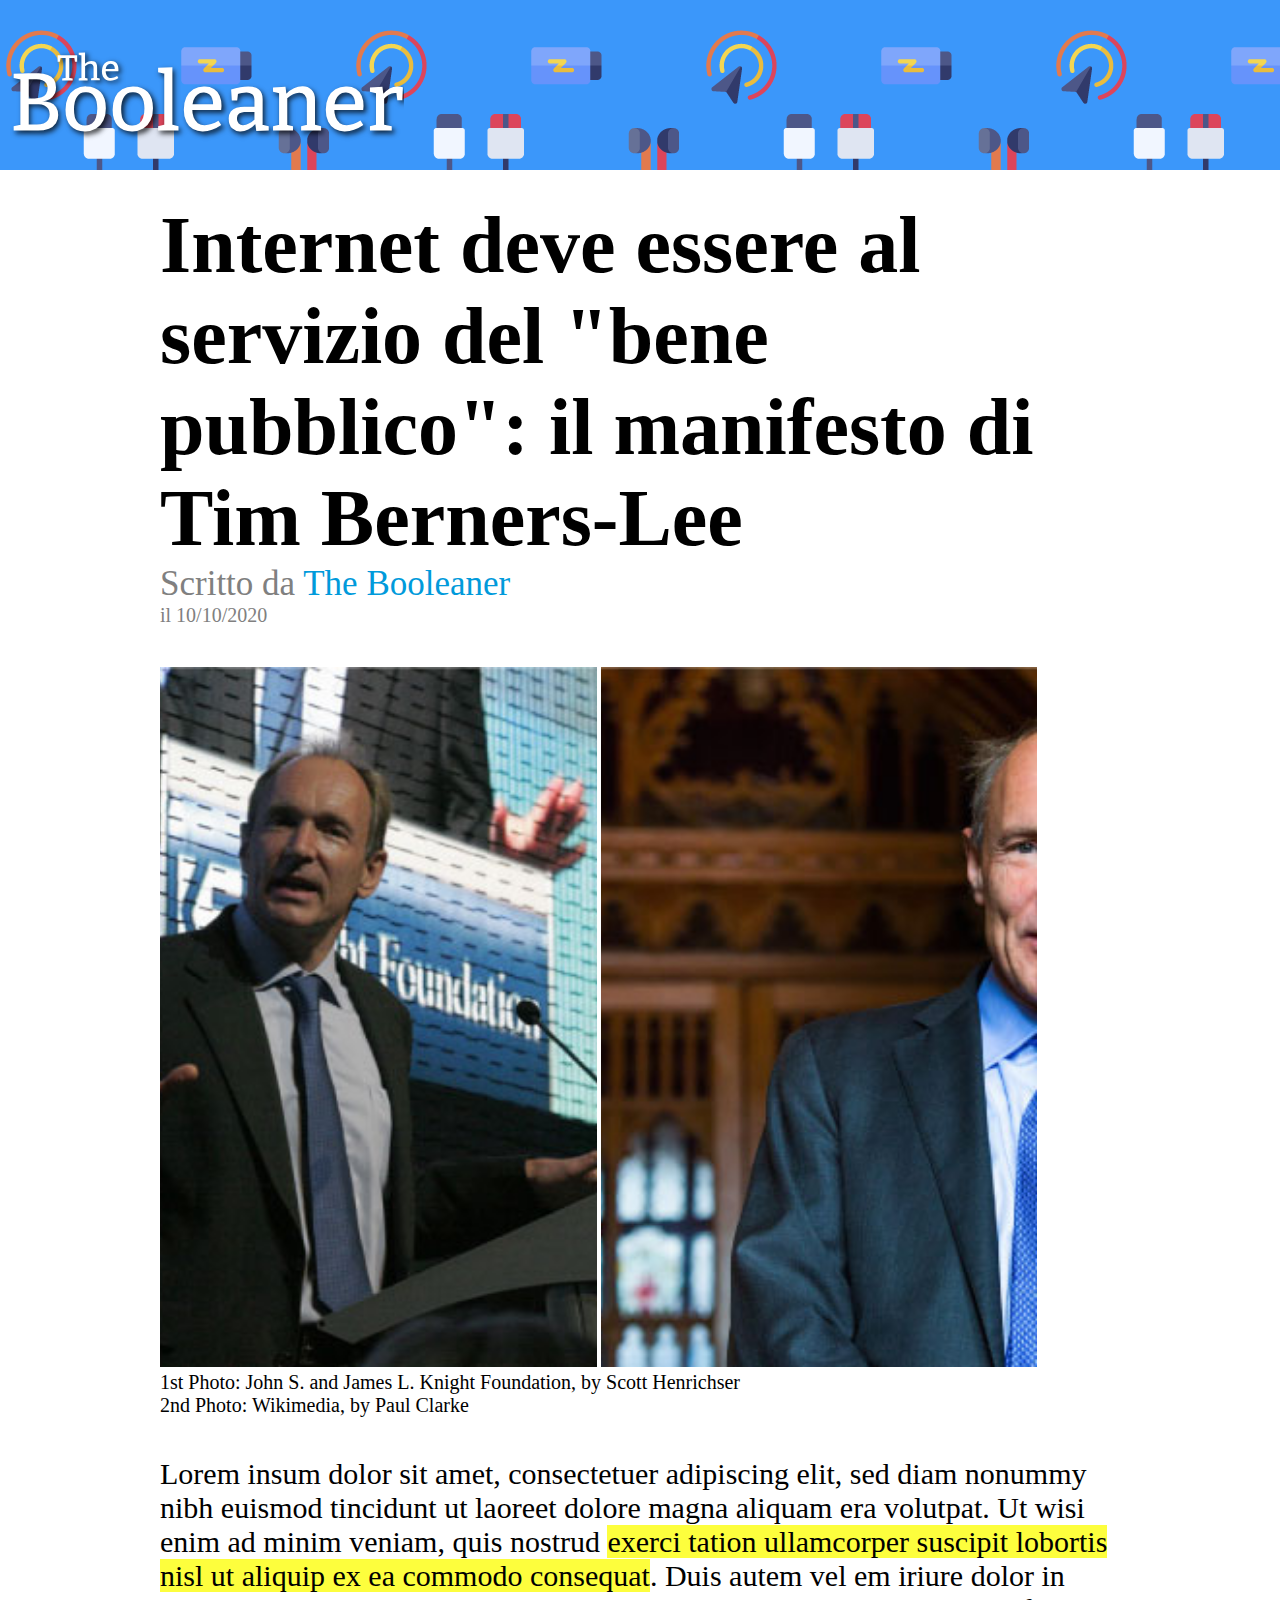
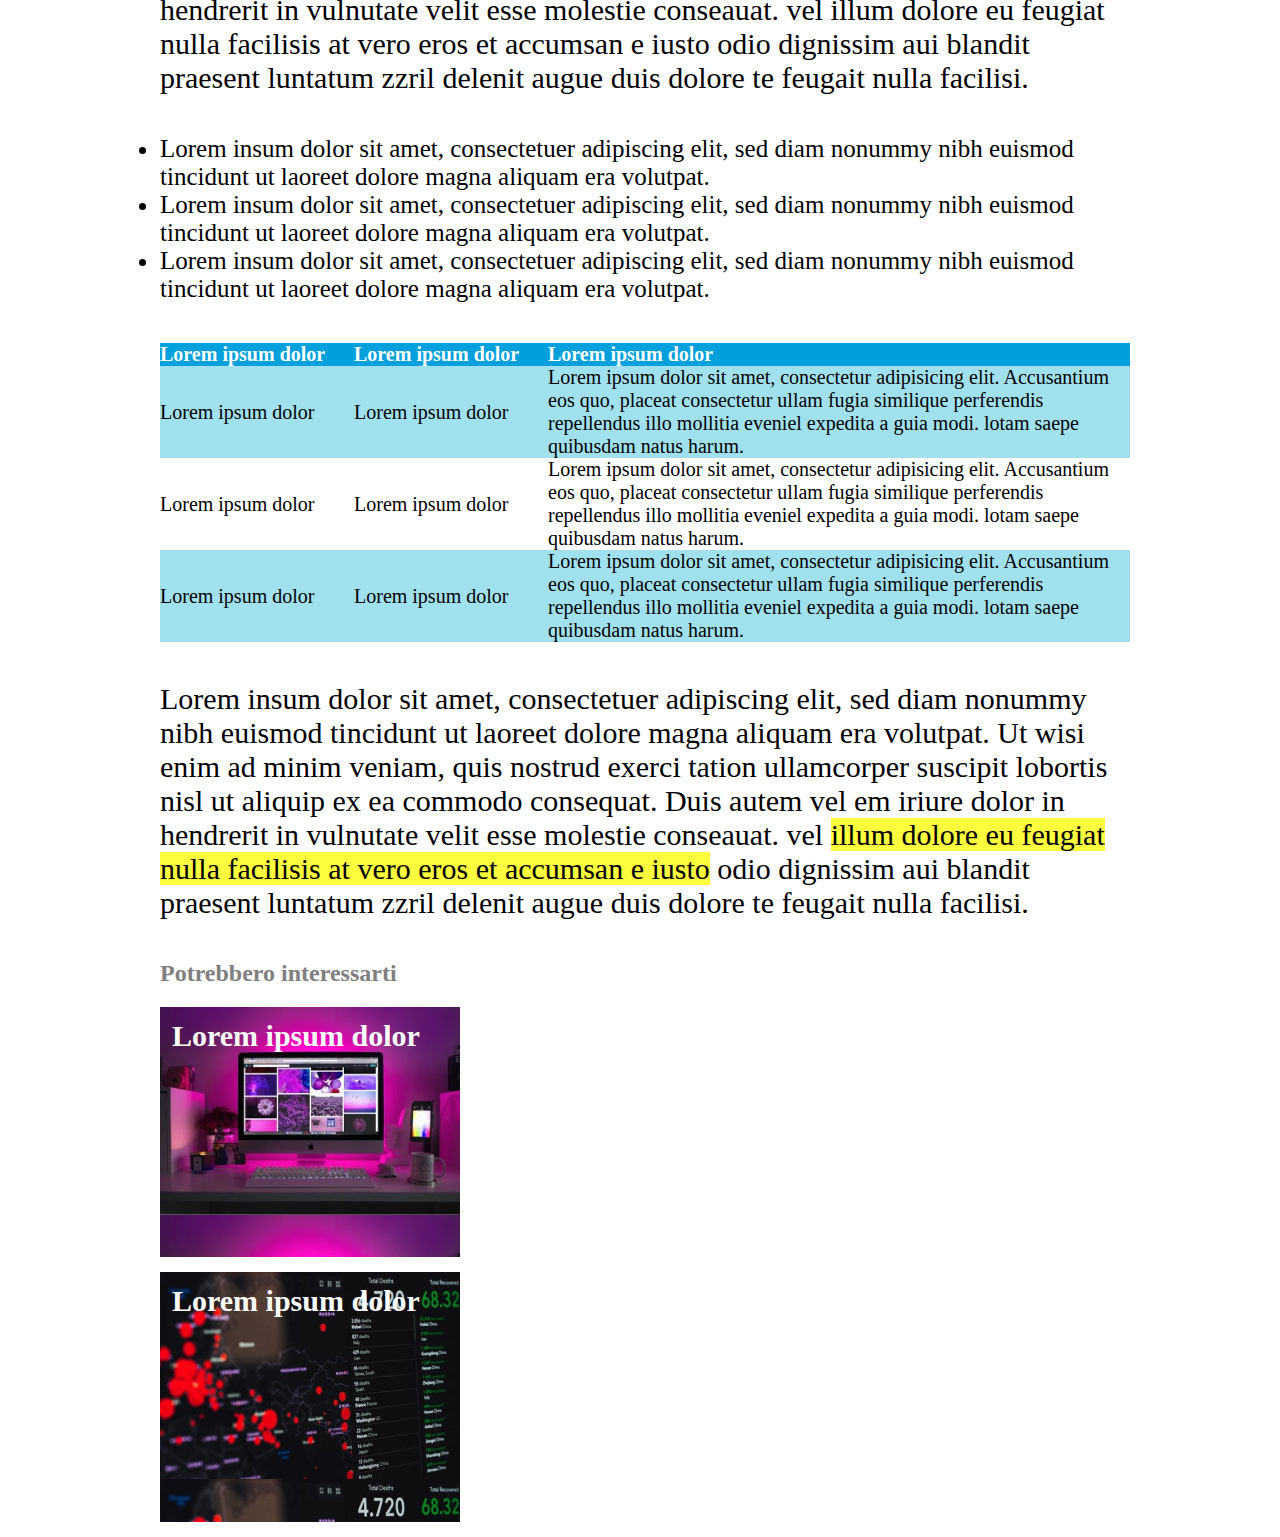
==== bonus/index.html @ 3b5c7a34 "Added margin" ====
<!DOCTYPE html>
<html lang="en">
<head>
    <meta charset="UTF-8">
    <meta name="viewport" content="width=device-width, initial-scale=1.0">
    <title>The Booleaner</title>
    <link rel="stylesheet" href="../bonus/css/style.css">
</head>
<body>

    <header>
        <img src="../bonus/img/logo.svg" alt="logo">
    </header>

    <div class="container">
        <!--Sezione titolo-->
    <div class="title">
        <h1>
            Internet deve essere al servizio del "bene pubblico": il
            manifesto di Tim Berners-Lee
        </h1>
        <p>
            Scritto da <span>The Booleaner</span>
        </p>
        <p id="subtitle">il 10/10/2020</p>
    </div>
    
    <!--Sezione immagini-->
    <div class="images">
        <img src="../bonus/img/tim-1.jpg" alt="Tim Berners-Lee">
        <img src="../bonus/img/tim-2.jpg" alt="Tim Berners-Lee">
        <p>1st Photo: John S. and James L. Knight Foundation, by Scott Henrichser</p>
        <p>2nd Photo: Wikimedia, by Paul Clarke</p>
    </div>


    <!--Sezione testo-->
    <div class="paragraph">
        <p>
            Lorem insum dolor sit amet, consectetuer adipiscing elit,
            sed diam nonummy nibh euismod tincidunt ut laoreet dolore magna aliquam era volutpat. Ut wisi enim
            ad minim veniam, quis nostrud <span>exerci tation ullamcorper suscipit lobortis nisl ut aliquip ex ea commodo consequat</span>. Duis autem vel em iriure dolor in hendrerit in
            vulnutate velit esse molestie conseauat. vel illum dolore eu feugiat nulla facilisis at vero eros et accumsan e iusto odio dignissim aui blandit praesent luntatum zzril delenit augue duis dolore te feugait nulla facilisi.
        </p>

        <!--NON RIESCO A VISUALIZZARE I PUNTINI DELL'ELENCO-->
        <ul>
            <li>
                Lorem insum dolor sit amet, consectetuer adipiscing elit,
                sed diam nonummy nibh euismod tincidunt ut laoreet dolore magna aliquam era volutpat.
            </li>

            <li>
                Lorem insum dolor sit amet, consectetuer adipiscing elit,
                sed diam nonummy nibh euismod tincidunt ut laoreet dolore magna aliquam era volutpat.
            </li>

            <li>
                Lorem insum dolor sit amet, consectetuer adipiscing elit,
                sed diam nonummy nibh euismod tincidunt ut laoreet dolore magna aliquam era volutpat.
            </li>
        </ul>

        <table>
            <thead>
                <tr>
                    <th>Lorem ipsum dolor</th>
                    <th>Lorem ipsum dolor</th>
                    <th class="last-column">Lorem ipsum dolor</th>
                </tr>
            </thead>

            <tbody>
                <tr class="odd-rows">
                    <td>Lorem ipsum dolor</td>
                    <td>Lorem ipsum dolor</td>
                    <td class="last-column">
                        Lorem ipsum dolor sit amet, consectetur adipisicing elit. Accusantium eos quo,
                        placeat consectetur ullam fugia similique perferendis repellendus illo mollitia
                        eveniel expedita a guia modi. lotam saepe quibusdam natus harum.
                    </td>
                </tr>
                
                <tr>
                    <td>Lorem ipsum dolor</td>
                    <td>Lorem ipsum dolor</td>
                    <td class="last-column">
                        Lorem ipsum dolor sit amet, consectetur adipisicing elit. Accusantium eos quo,
                        placeat consectetur ullam fugia similique perferendis repellendus illo mollitia
                        eveniel expedita a guia modi. lotam saepe quibusdam natus harum.
                    </td>
                </tr>

                <tr class="odd-rows">
                    <td>Lorem ipsum dolor</td>
                    <td>Lorem ipsum dolor</td>
                    <td class="last-column">
                        Lorem ipsum dolor sit amet, consectetur adipisicing elit. Accusantium eos quo,
                        placeat consectetur ullam fugia similique perferendis repellendus illo mollitia
                        eveniel expedita a guia modi. lotam saepe quibusdam natus harum.
                    </td>
                </tr>
            </tbody>
        </table>

        <p>
            Lorem insum dolor sit amet, consectetuer adipiscing elit,
            sed diam nonummy nibh euismod tincidunt ut laoreet dolore magna aliquam era volutpat. Ut wisi enim
            ad minim veniam, quis nostrud exerci tation ullamcorper suscipit lobortis nisl ut aliquip ex ea commodo consequat. Duis autem vel em iriure dolor in hendrerit in
            vulnutate velit esse molestie conseauat. vel <span>illum dolore eu feugiat nulla facilisis at vero eros et accumsan e iusto</span> odio dignissim aui blandit praesent luntatum zzril delenit augue duis dolore te feugait nulla facilisi.
        </p>
    </div>

    <!--Sezione articoli-->
    <div class="other-articles">
        <h2>Potrebbero interessarti</h2>
        <div id="monitor">Lorem ipsum dolor</div>
        <div id="graph">Lorem ipsum dolor</div>
    </div>
    </div>
    
</body>
</html>
---- bonus/css/style.css ----
* {
    padding: 0;
    margin: 0;
    box-sizing: border-box;
}

.container {
    margin-left: 150px;
    margin-right: 150px;
}

header {
    height: 170px;
    background-color: rgb(59, 151, 250);
    background-image: url('../img/pattern.png');
}

header img {
    margin-top: 50px;
    height: 100px;
    margin-left: 10px;
}

/*
Sezione titolo
*/

.title {
    margin-top: 30px;
    margin-left: 10px;
}

h1 {
    font-size: 80px;
}

.title span {
    color: rgb(0, 154, 219);
}

.title p {
    color: gray;
    font-size: 35px;
}

#subtitle {
    font-size: 20px;
}

/*
Sezione immagini
*/

.images {
    margin-top: 40px;
    margin-left: 10px;
}

.images img {
    width: 45%;
    height: 700px;
    object-fit: cover;
}

.images p {
    font-size: 20px;
}

/*
Sezione testo
*/
.paragraph {
    margin-left: 10px;
}

.paragraph p {
    margin-top: 40px;
    margin-bottom: 40px;
    font-size: 30px;
}

.paragraph span {
    background-color: rgb(253, 254, 61);
}

.paragraph ul {
    margin-top: 40px;
    font-size: 25px;
    margin-bottom: 40px;
}

table {
    width: 100%;
    border-collapse: collapse;
}

.odd-rows {
    background-color: rgb(161, 225, 239);
}

thead {
    background-color: rgb(0, 160, 221);
    color: white;
}

th, td {
    font-size: 20px;
    border: 0;
    text-align: left;
    width: 20%;
}

.last-column {
    width: 60%;
}

/*
Sezione articoli
*/

.other-articles {
    margin-left: 10px;
}

.other-articles h2 {
    color: gray;
    margin-bottom: 20px;
}

.other-articles div {
    font-size: 30px;
    font-weight: bold;
    color: white;
    width: 300px;
    height: 250px;
    margin-bottom: 15px;
    padding-top: 12px;
    padding-left: 12px;
}

#monitor {
    background-image: url("../img/monitor.jpg");
}

#graph {
    background-image: url("../img/graph.jpg");
}
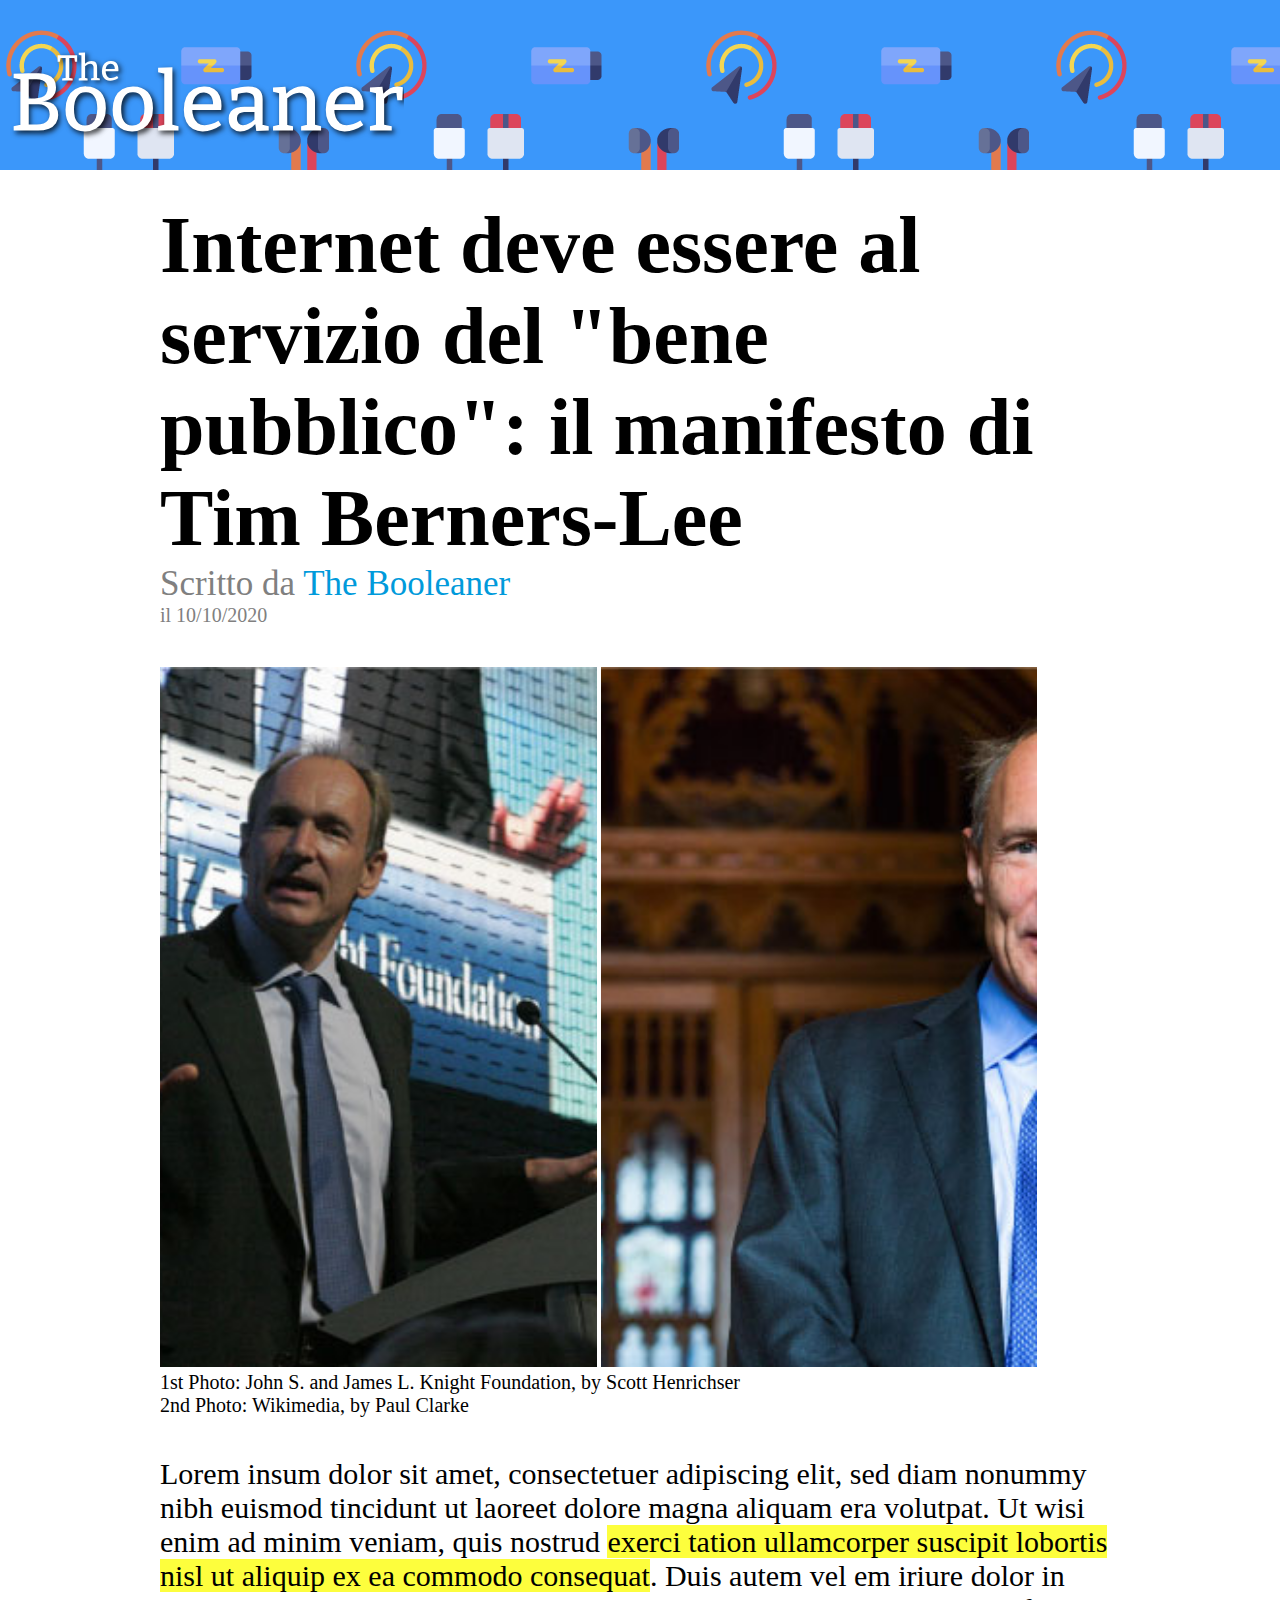
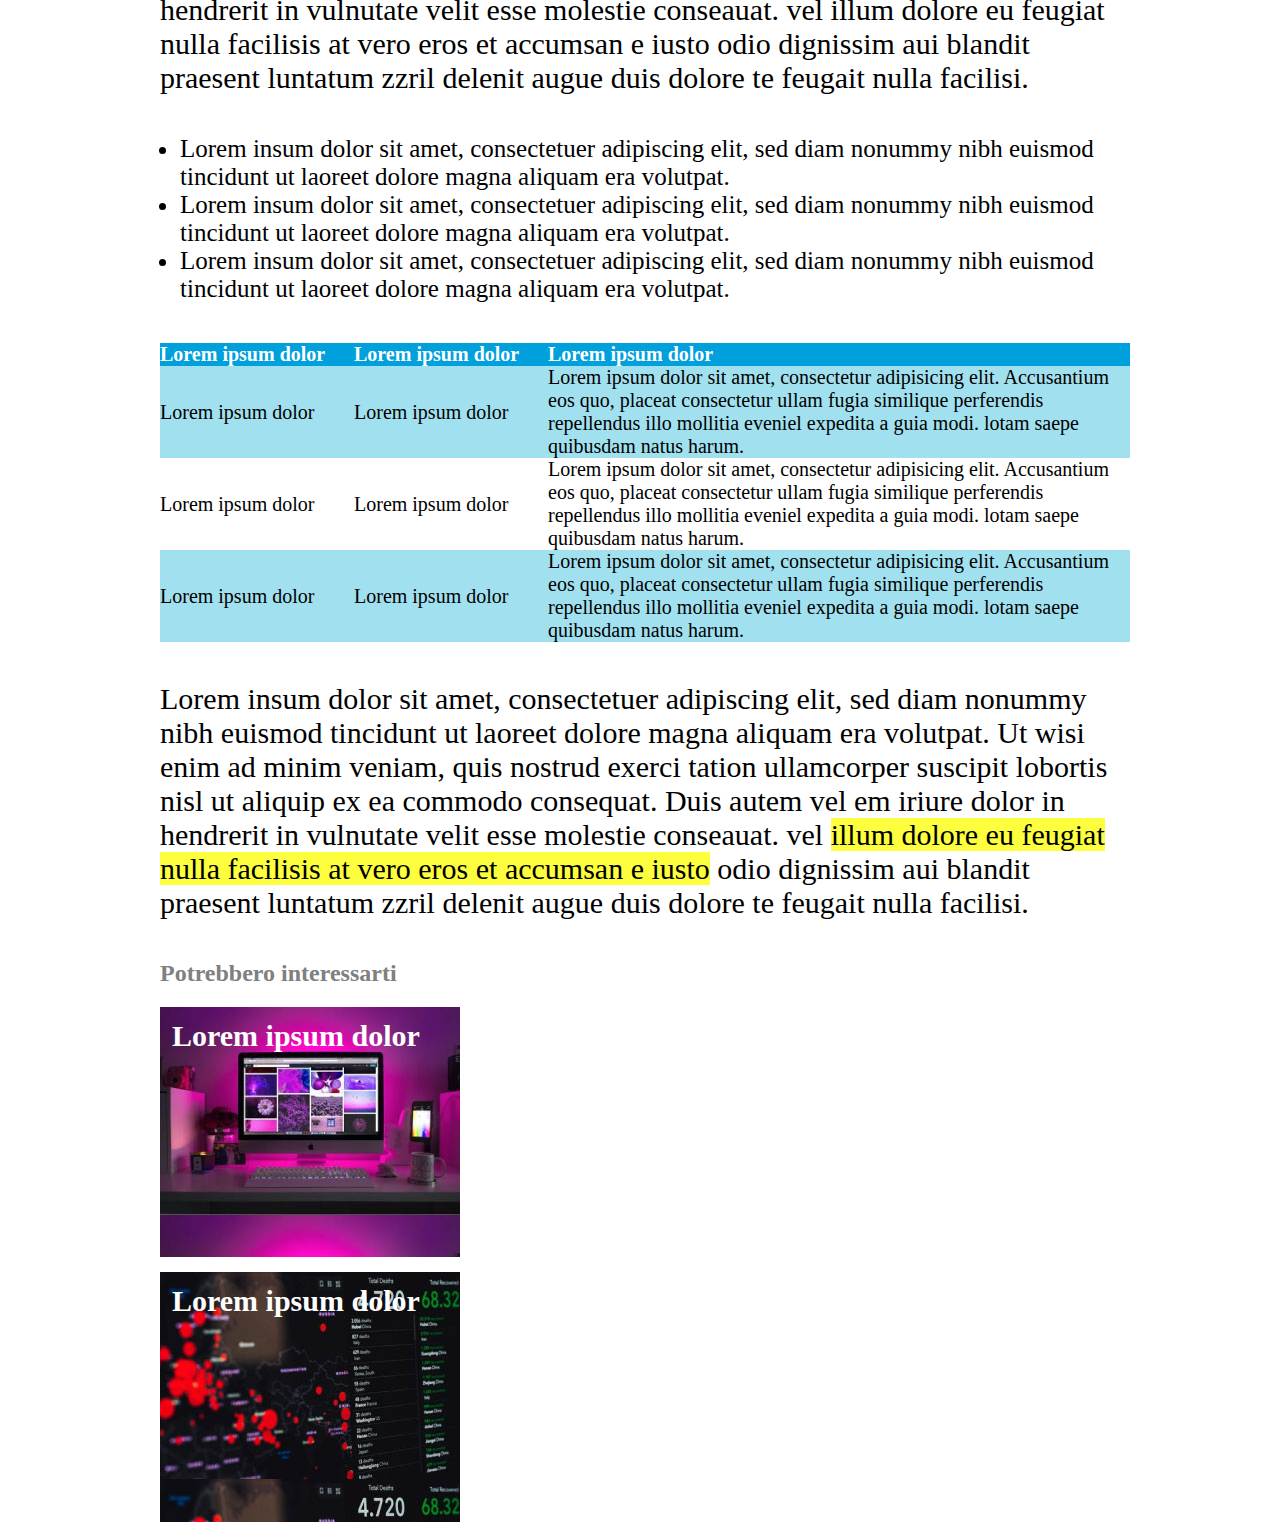
==== commit b3b94acb: "[FIX] View list" ====
--- a/bonus/index.html
+++ b/bonus/index.html
@@ -43,7 +43,6 @@
             vulnutate velit esse molestie conseauat. vel illum dolore eu feugiat nulla facilisis at vero eros et accumsan e iusto odio dignissim aui blandit praesent luntatum zzril delenit augue duis dolore te feugait nulla facilisi.
         </p>
 
-        <!--NON RIESCO A VISUALIZZARE I PUNTINI DELL'ELENCO-->
         <ul>
             <li>
                 Lorem insum dolor sit amet, consectetuer adipiscing elit,
--- a/bonus/css/style.css
+++ b/bonus/css/style.css
@@ -87,6 +87,7 @@
     margin-top: 40px;
     font-size: 25px;
     margin-bottom: 40px;
+    margin-left: 20px;
 }
 
 table {
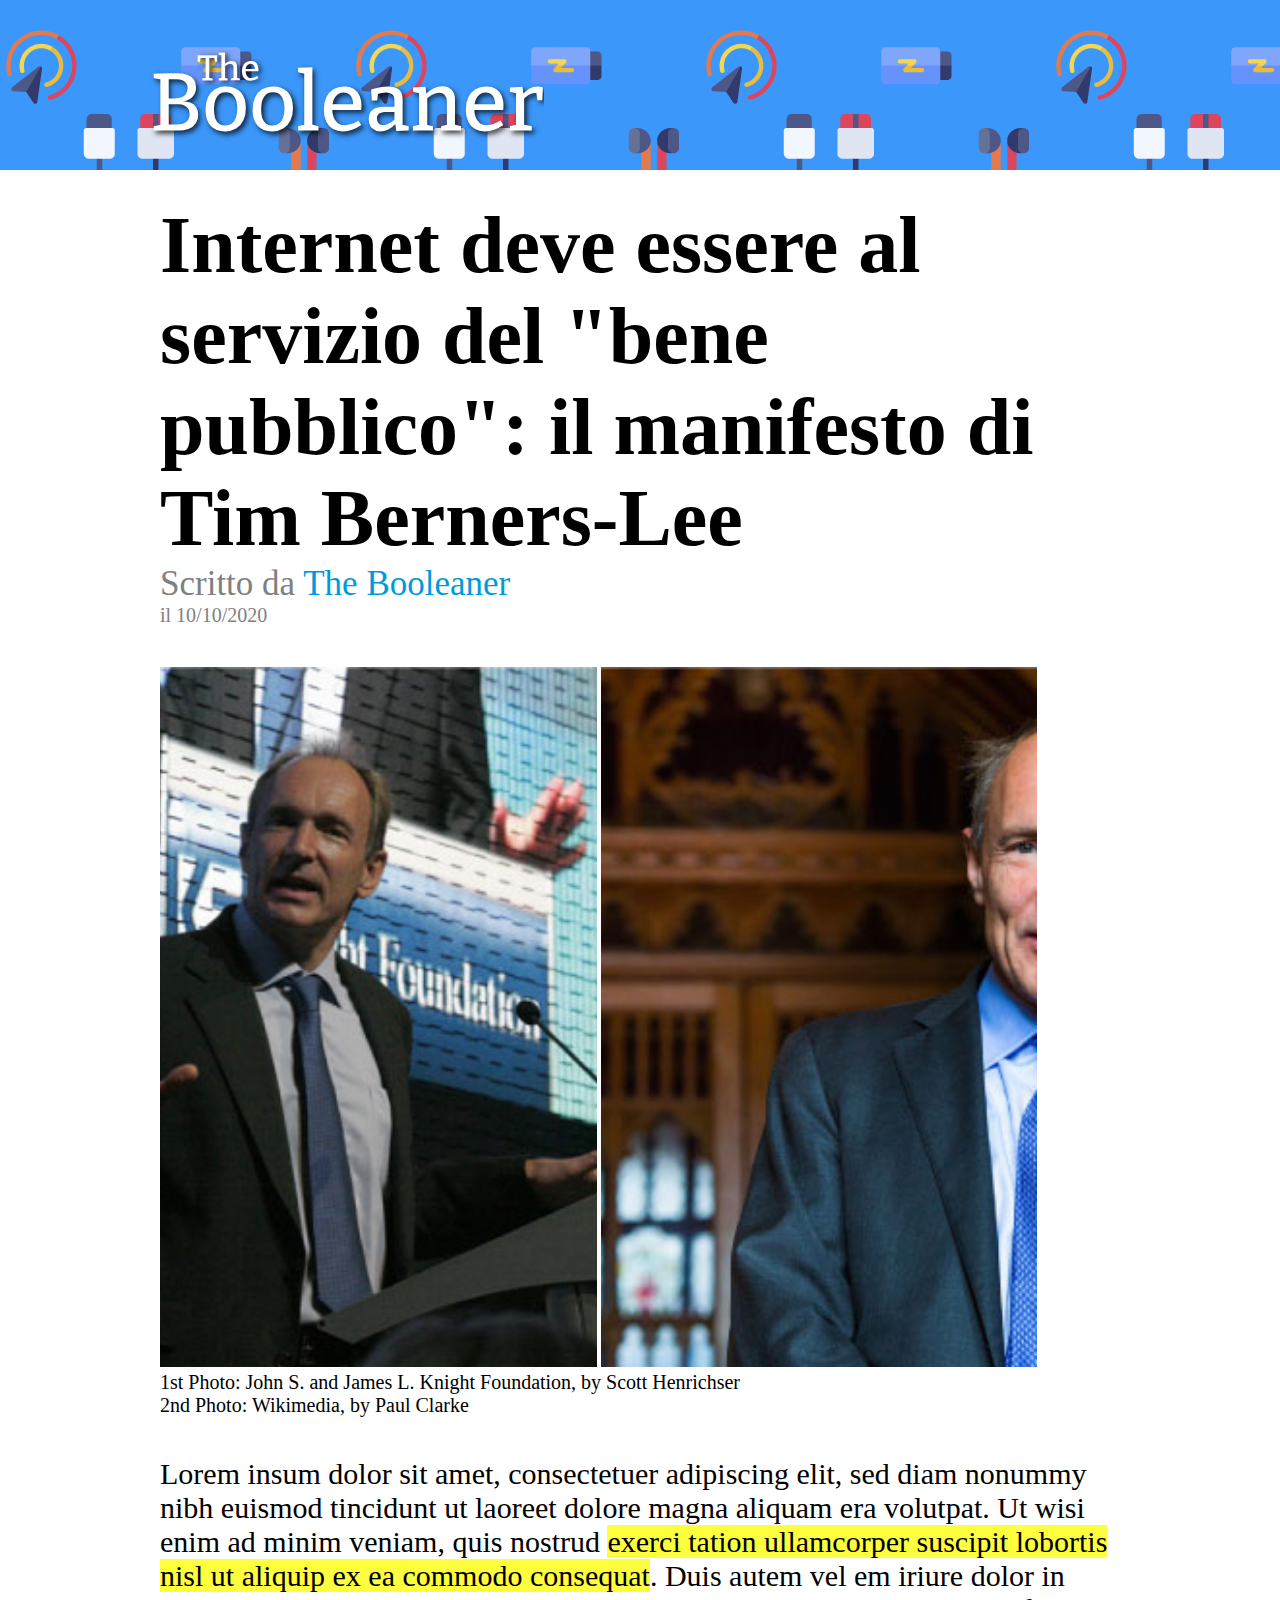
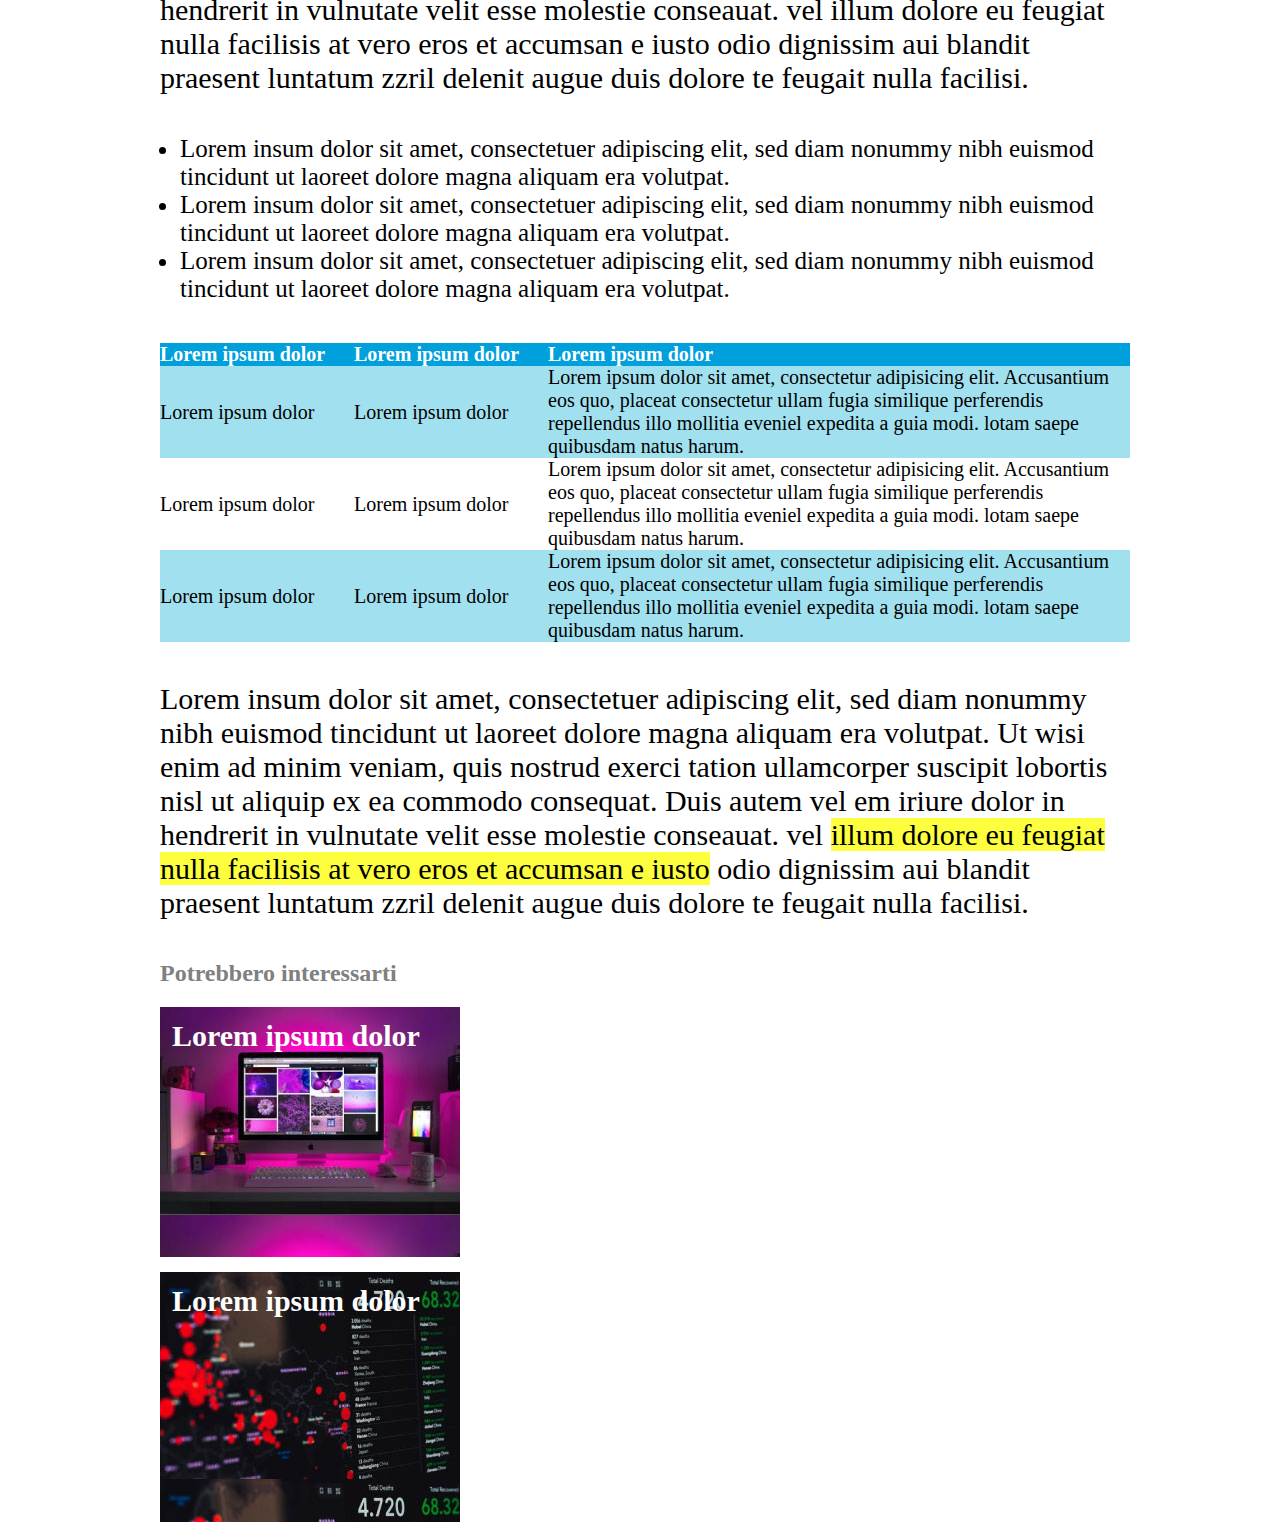
==== commit fabcd8a6: "[FIX] Margin-left logo" ====
--- a/bonus/index.html
+++ b/bonus/index.html
@@ -4,12 +4,12 @@
     <meta charset="UTF-8">
     <meta name="viewport" content="width=device-width, initial-scale=1.0">
     <title>The Booleaner</title>
-    <link rel="stylesheet" href="../bonus/css/style.css">
+    <link rel="stylesheet" href="./css/style.css">
 </head>
 <body>
 
     <header>
-        <img src="../bonus/img/logo.svg" alt="logo">
+        <img src="./img/logo.svg" alt="logo" class="container">
     </header>
 
     <div class="container">
@@ -27,8 +27,8 @@
     
     <!--Sezione immagini-->
     <div class="images">
-        <img src="../bonus/img/tim-1.jpg" alt="Tim Berners-Lee">
-        <img src="../bonus/img/tim-2.jpg" alt="Tim Berners-Lee">
+        <img src="./img/tim-1.jpg" alt="Tim Berners-Lee">
+        <img src="./img/tim-2.jpg" alt="Tim Berners-Lee">
         <p>1st Photo: John S. and James L. Knight Foundation, by Scott Henrichser</p>
         <p>2nd Photo: Wikimedia, by Paul Clarke</p>
     </div>
